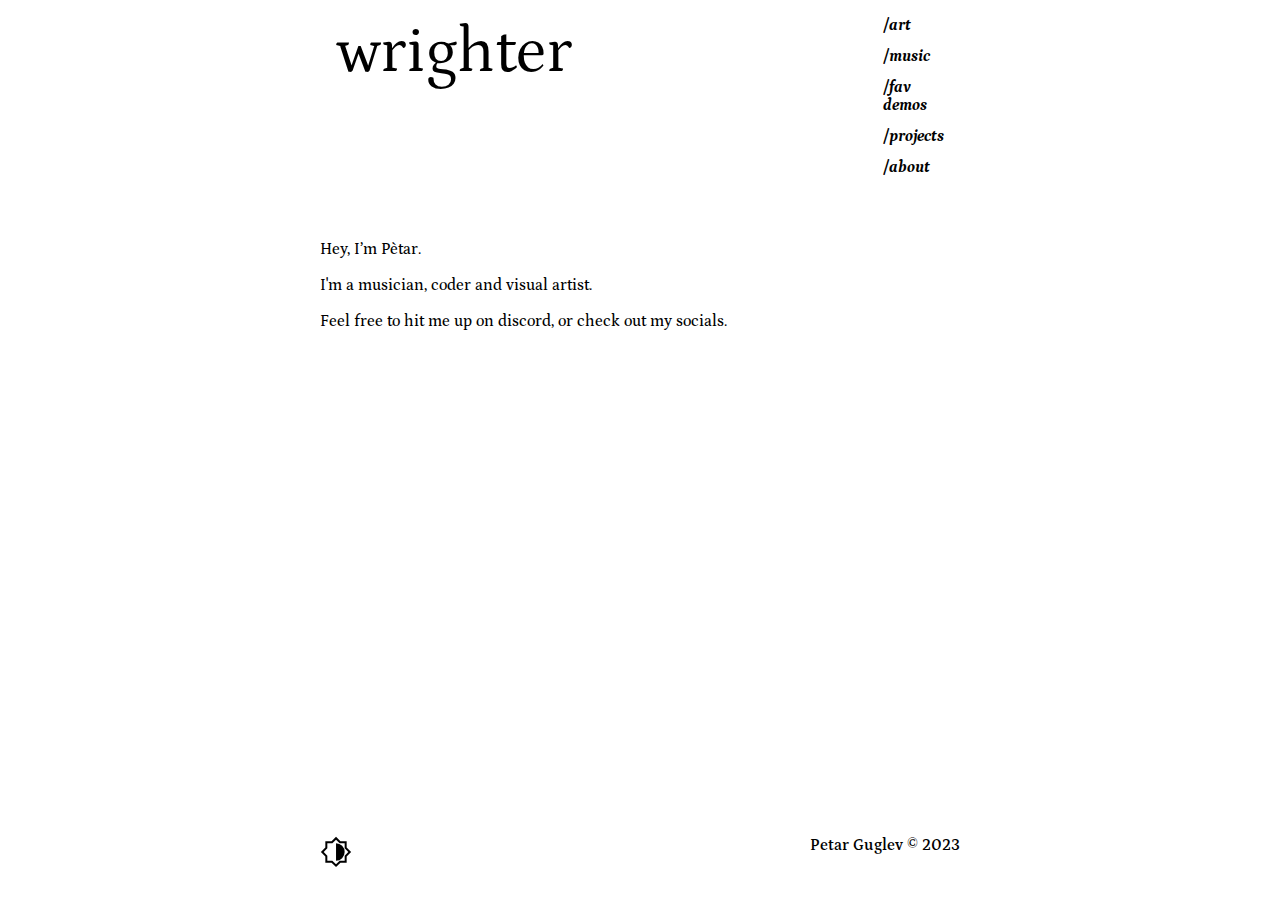
==== about.html @ 73f7915d "init" ====
<!DOCTYPE html>
<html>
<meta name="viewport" 
      content="width=device-width, initial-scale=1.0, maximum-scale=1.0, user-scalable=0">

  <script>var exports = {};</script>
  <head>
    <title>Splunge</title>
    <meta http-equiv="Content-Security-Policy" content="connect-src 'self' * data:">
  </head>
  <body>
    <script src="bundle.js"></script>
  </body>
</html>
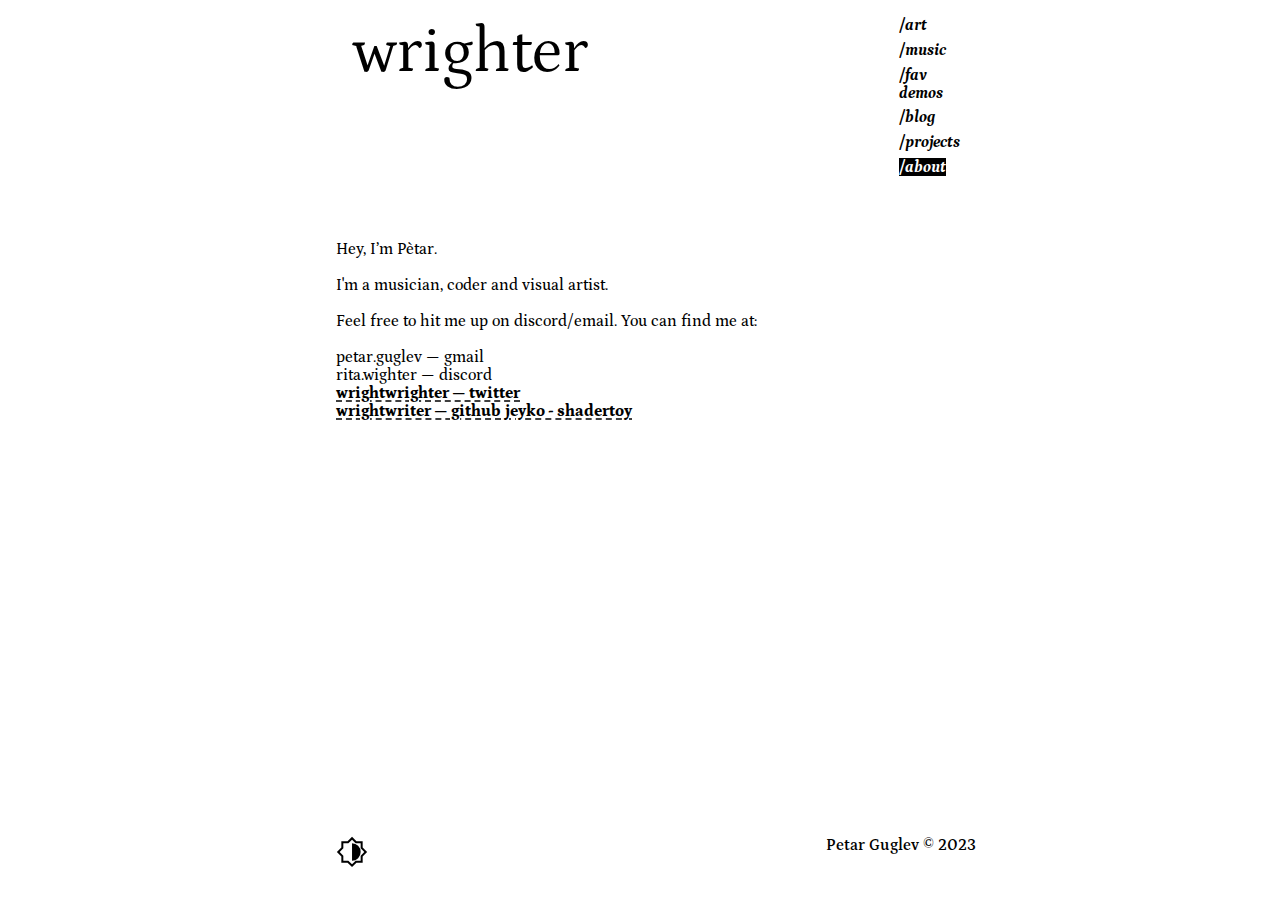
==== commit 875e07eb: "ohh" ====
--- a/about.html
+++ b/about.html
@@ -1,14 +1,23 @@
 <!DOCTYPE html>
-<html>
-<meta name="viewport" 
-      content="width=device-width, initial-scale=1.0, maximum-scale=1.0, user-scalable=0">
+		<html lang="en">
+		<meta name="darkreader-lock" content="random phrase here">
 
-  <script>var exports = {};</script>
-  <head>
-    <title>Splunge</title>
-    <meta http-equiv="Content-Security-Policy" content="connect-src 'self' * data:">
-  </head>
-  <body>
-    <script src="bundle.js"></script>
-  </body>
-</html>
+
+			<script>var exports = {};</script>
+			<head>
+				<title>wrighter\about</title>
+				<meta name="viewport" content="width=device-width, initial-scale=1.0">
+				<meta charset="UTF-8">
+				<meta http-equiv="Content-Security-Policy" content="connect-src 'self' * data:">
+				<meta property="og:title" content="wrighter\about" >
+				<meta property="og:type" content="website" >
+				
+				
+				
+				
+			</head>
+			<body>
+				<script src="/bundle.js"></script>
+			</body>
+		</html>
+				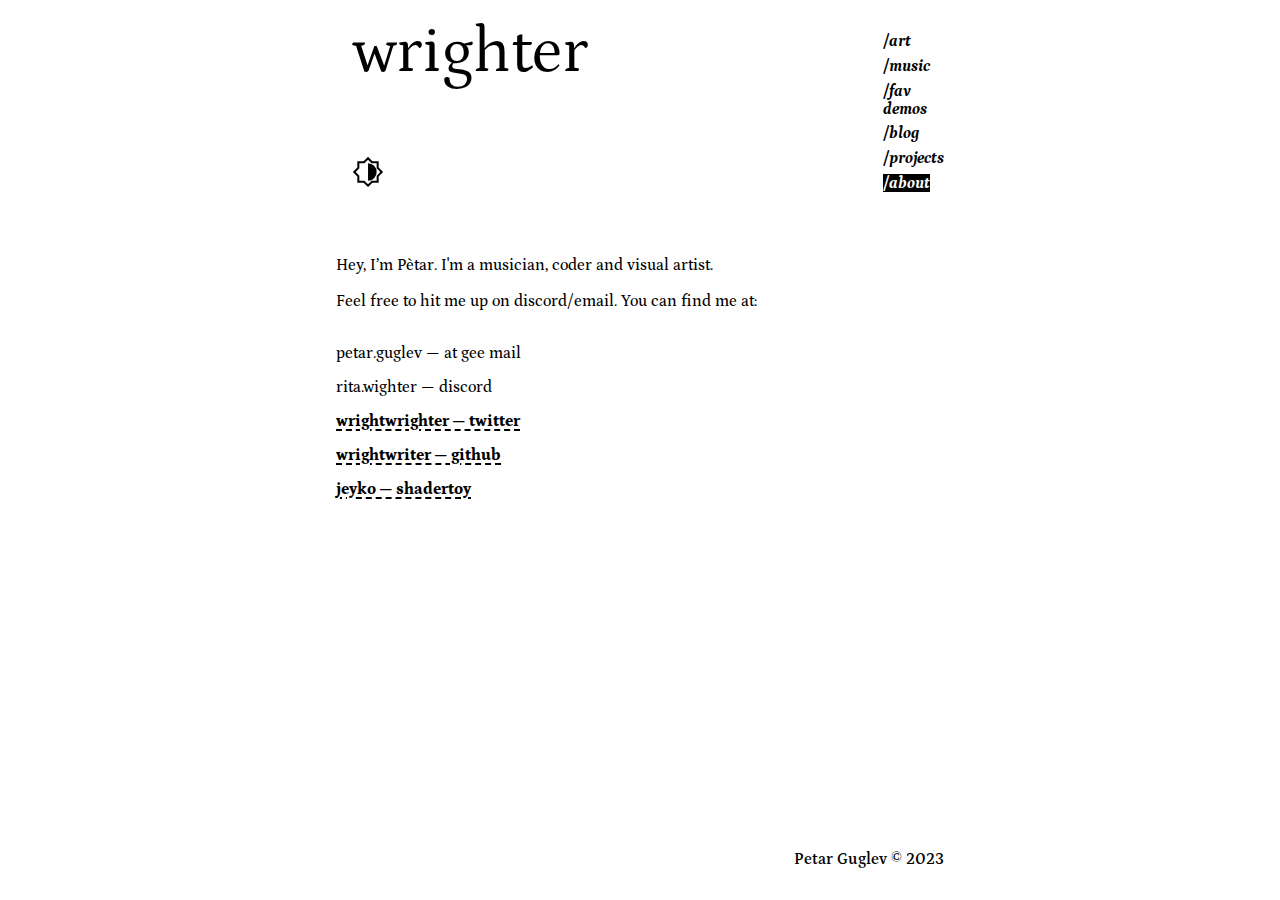
==== commit af577778: "mog" ====
--- a/about.html
+++ b/about.html
@@ -10,9 +10,9 @@
 				<meta charset="UTF-8">
 				<meta http-equiv="Content-Security-Policy" content="connect-src 'self' * data:">
 				<meta property="og:title" content="wrighter\about" >
-				<meta property="og:type" content="website" >
-				
-				
+				<meta property="og:type" content="article" >
+				<meta property="og:image" content="https://media.githubusercontent.com/media/wrightwriter/wrightwriter.github.io/master/site_preview_image.png">
+				<meta property="og:description" content="about">
 				
 				
 			</head>
